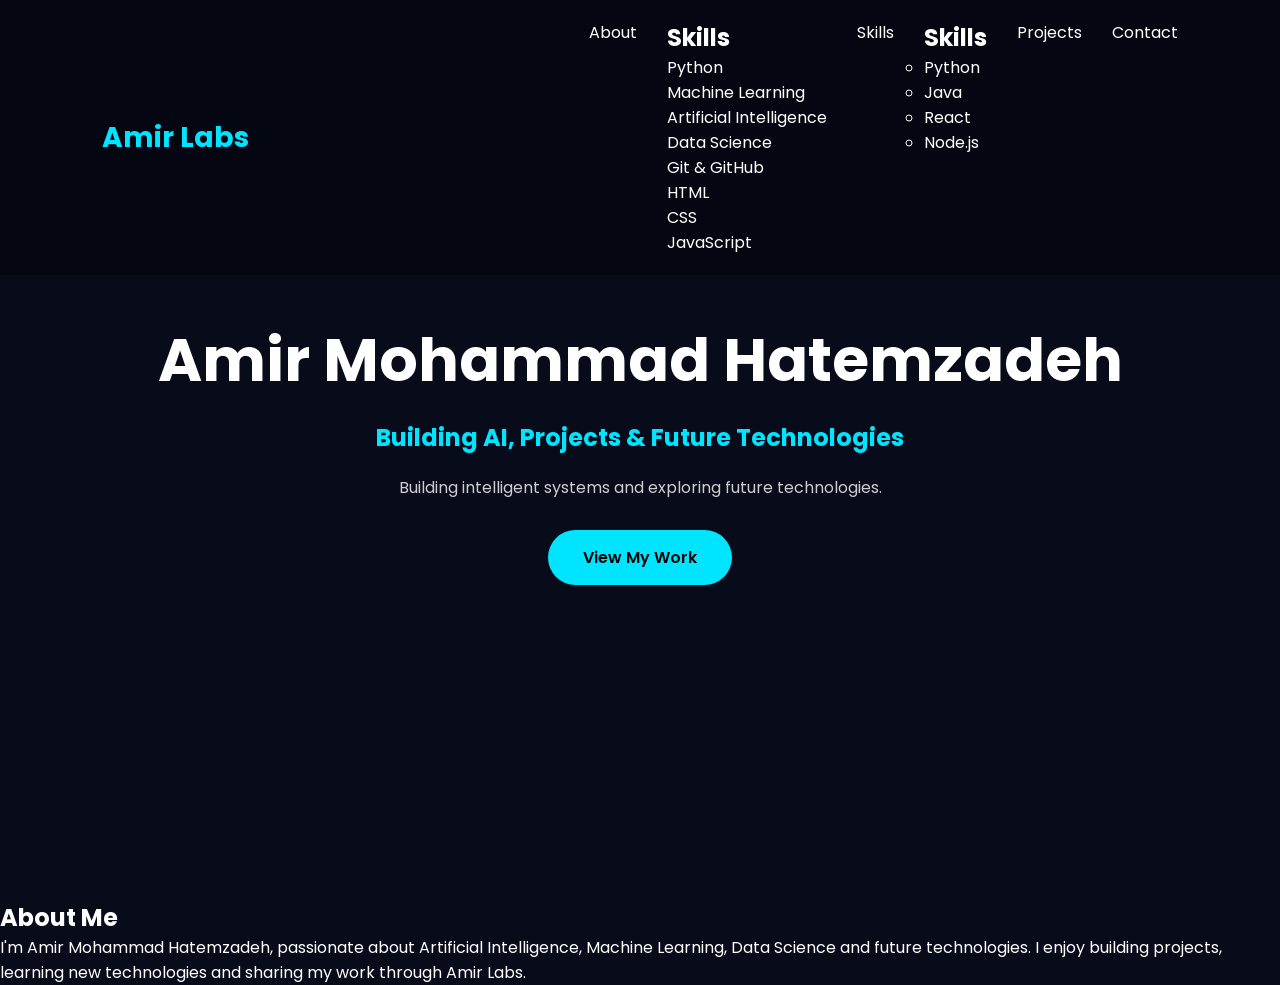
==== index.html @ ab726075 "Update index.html" ====
<!DOCTYPE html>
<html lang="en">
<head>
<meta charset="UTF-8">
<meta name="viewport" content="width=device-width, initial-scale=1.0">
<title>Amir Labs</title>

<link rel="stylesheet" href="style.css">

<link href="https://fonts.googleapis.com/css2?family=Poppins:wght@300;400;500;600;700&display=swap" rel="stylesheet">

</head>
<body>
  <div class="background-glow"></div>

<nav class="navbar">

<div class="logo">
Amir Labs
</div>

<ul class="nav-links">
<li><a href="#about">About</a></li>
  <section id="skills" class="section">

<h2 class="section-title">Skills</h2>

<div id="skills-container"></div>

</section>
<li><a href="#skills">Skills</a></li>
  <section id="skills">
  <h2>Skills</h2>

  <ul id="skills-list">
    <li>Python</li>
    <li>Java</li>
    <li>React</li>
    <li>Node.js</li>
  </ul>
</section>
<li><a href="#projects">Projects</a></li>
<li><a href="#contact">Contact</a></li>
</ul>

</nav>

<section class="hero">

<div class="hero-content">

<h1>Amir Mohammad Hatemzadeh</h1>

<h2>
Building AI, Projects & Future Technologies
</h2>

<p>
Building intelligent systems and exploring future technologies.
</p>

<a href="#projects" class="btn">
View My Work
</a>

</div>

</section>
  <section id="about" class="section">

<h2 class="section-title">About Me</h2>

<div class="glass-card">

<p>
I'm Amir Mohammad Hatemzadeh, passionate about Artificial Intelligence,
Machine Learning, Data Science and future technologies.

I enjoy building projects, learning new technologies and sharing my work
through Amir Labs.
</p>

</div>

</section>

<script src="script.js"></script>

</body>
</html>
---- style.css ----
*{
margin:0;
padding:0;
box-sizing:border-box;
font-family:'Poppins',sans-serif;
}

body{
background:#070b1a;
color:white;
}

.navbar{
display:flex;
justify-content:space-between;
align-items:center;
padding:20px 8%;
position:fixed;
width:100%;
background:rgba(0,0,0,.3);
backdrop-filter:blur(12px);
}

.logo{
font-size:28px;
font-weight:700;
color:#00e5ff;
}

.nav-links{
display:flex;
gap:30px;
list-style:none;
}

.nav-links a{
color:white;
text-decoration:none;
}

.hero{
height:100vh;
display:flex;
justify-content:center;
align-items:center;
text-align:center;
padding:20px;
}

.hero-content h1{
font-size:60px;
margin-bottom:15px;
}

.hero-content h2{
color:#00e5ff;
margin-bottom:20px;
}

.hero-content p{
max-width:700px;
margin:auto;
opacity:.8;
}

.btn{
display:inline-block;
margin-top:30px;
padding:15px 35px;
border-radius:40px;
background:#00e5ff;
color:black;
font-weight:600;
  .background-glow{
position:fixed;
top:0;
left:0;
width:100%;
height:100%;
z-index:-1;
background:
radial-gradient(circle at 20% 20%, rgba(0,229,255,.25), transparent 30%),
radial-gradient(circle at 80% 30%, rgba(140,82,255,.25), transparent 30%),
radial-gradient(circle at 50% 80%, rgba(0,255,180,.15), transparent 35%);
animation: floatGlow 10s ease-in-out infinite;
}

@keyframes floatGlow{
0%{
transform:translateY(0px);
}
50%{
transform:translateY(-30px);
}
100%{
transform:translateY(0px);
}
}

.hero-content{
max-width:900px;
}

.hero-content h1{
background:linear-gradient(
90deg,
#00e5ff,
#8c52ff
);
-webkit-background-clip:text;
-webkit-text-fill-color:transparent;
}

.btn{
transition:.3s;
}

.btn:hover{
transform:translateY(-4px);
box-shadow:0 0 30px rgba(0,229,255,.6);
}
  .section{
padding:120px 10%;
}

.section-title{
font-size:40px;
text-align:center;
margin-bottom:50px;
color:#00e5ff;
}

.glass-card{
max-width:900px;
margin:auto;
padding:40px;
background:rgba(255,255,255,.05);
border:1px solid rgba(255,255,255,.1);
backdrop-filter:blur(15px);
border-radius:25px;
line-height:2;
}

#skills-container{
display:flex;
flex-wrap:wrap;
justify-content:center;
gap:20px;
}

.skill-card{
padding:15px 25px;
border-radius:15px;
background:rgba(255,255,255,.05);
border:1px solid rgba(255,255,255,.1);
backdrop-filter:blur(10px);
transition:.3s;
}

.skill-card:hover{
transform:translateY(-5px);
box-shadow:0 0 20px rgba(0,229,255,.5);
}
text-decoration:none;
}
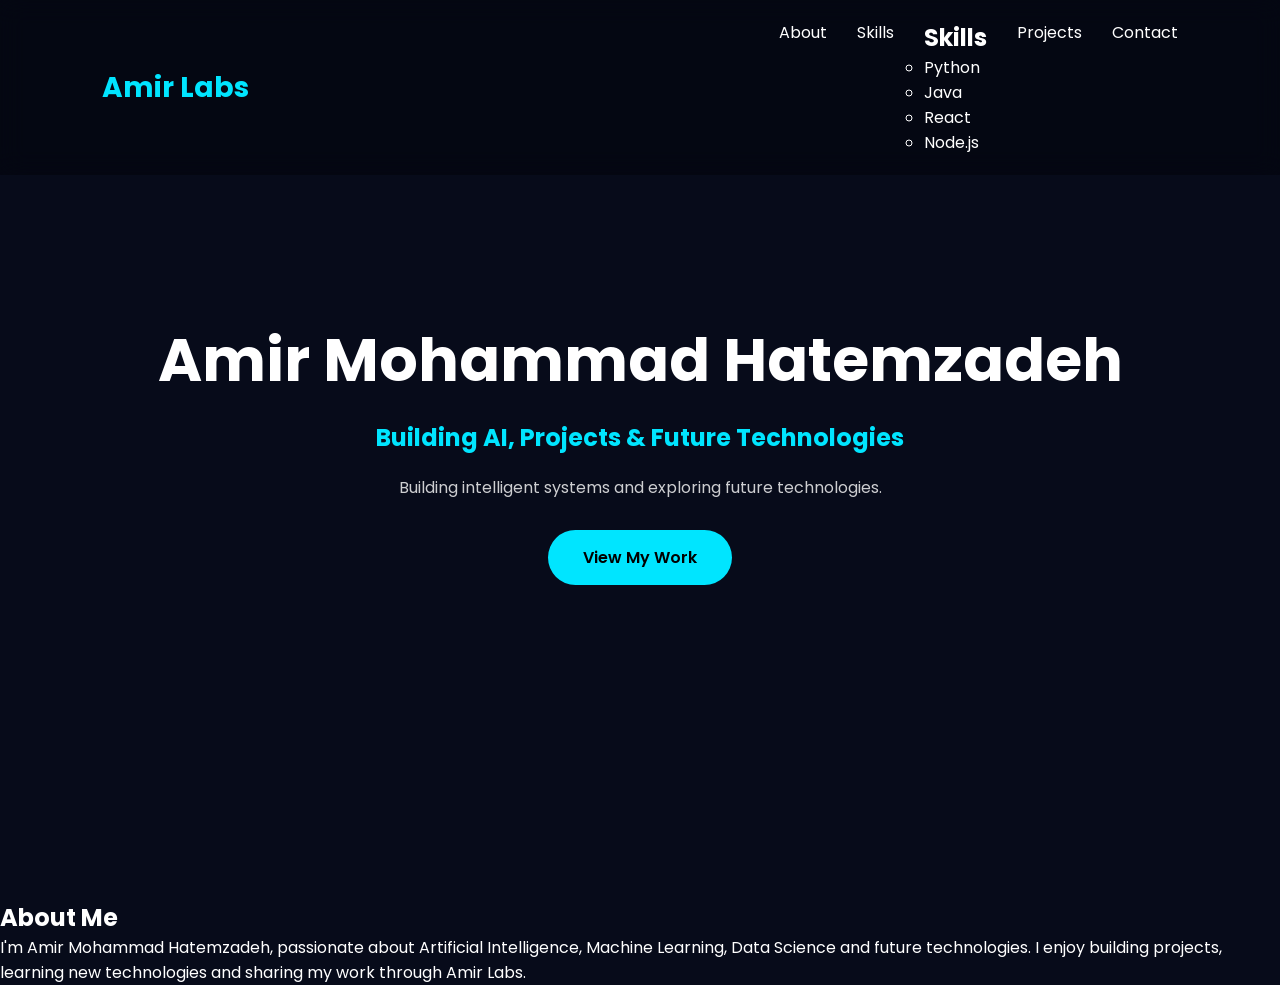
==== commit 61f870c6: "Update index.html" ====
--- a/index.html
+++ b/index.html
@@ -21,16 +21,10 @@
 
 <ul class="nav-links">
 <li><a href="#about">About</a></li>
-  <section id="skills" class="section">
 
-<h2 class="section-title">Skills</h2>
-
-<div id="skills-container"></div>
-
-</section>
 <li><a href="#skills">Skills</a></li>
   <section id="skills">
-  <h2>Skills</h2>
+      <h2>Skills</h2>
 
   <ul id="skills-list">
     <li>Python</li>
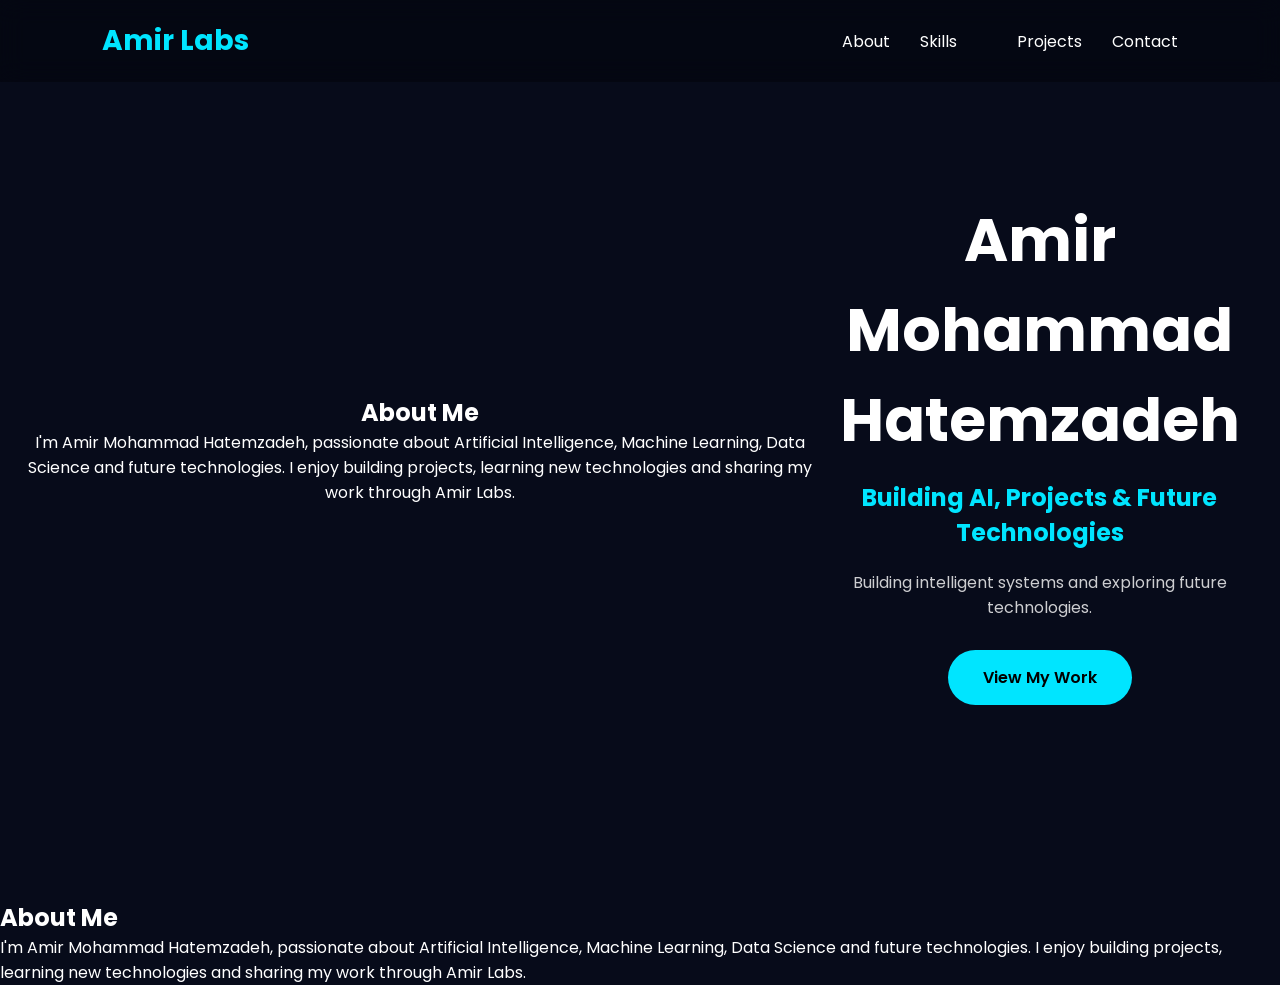
==== commit 8afa566e: "Update index.html" ====
--- a/index.html
+++ b/index.html
@@ -24,14 +24,7 @@
 
 <li><a href="#skills">Skills</a></li>
   <section id="skills">
-      <h2>Skills</h2>
 
-  <ul id="skills-list">
-    <li>Python</li>
-    <li>Java</li>
-    <li>React</li>
-    <li>Node.js</li>
-  </ul>
 </section>
 <li><a href="#projects">Projects</a></li>
 <li><a href="#contact">Contact</a></li>
@@ -40,6 +33,23 @@
 </nav>
 
 <section class="hero">
+  <section id="about" class="section">
+
+<h2 class="section-title">About Me</h2>
+
+<div class="glass-card">
+
+<p>
+I'm Amir Mohammad Hatemzadeh, passionate about Artificial Intelligence,
+Machine Learning, Data Science and future technologies.
+
+I enjoy building projects, learning new technologies and sharing my work
+through Amir Labs.
+</p>
+
+</div>
+
+</section>
 
 <div class="hero-content">
 
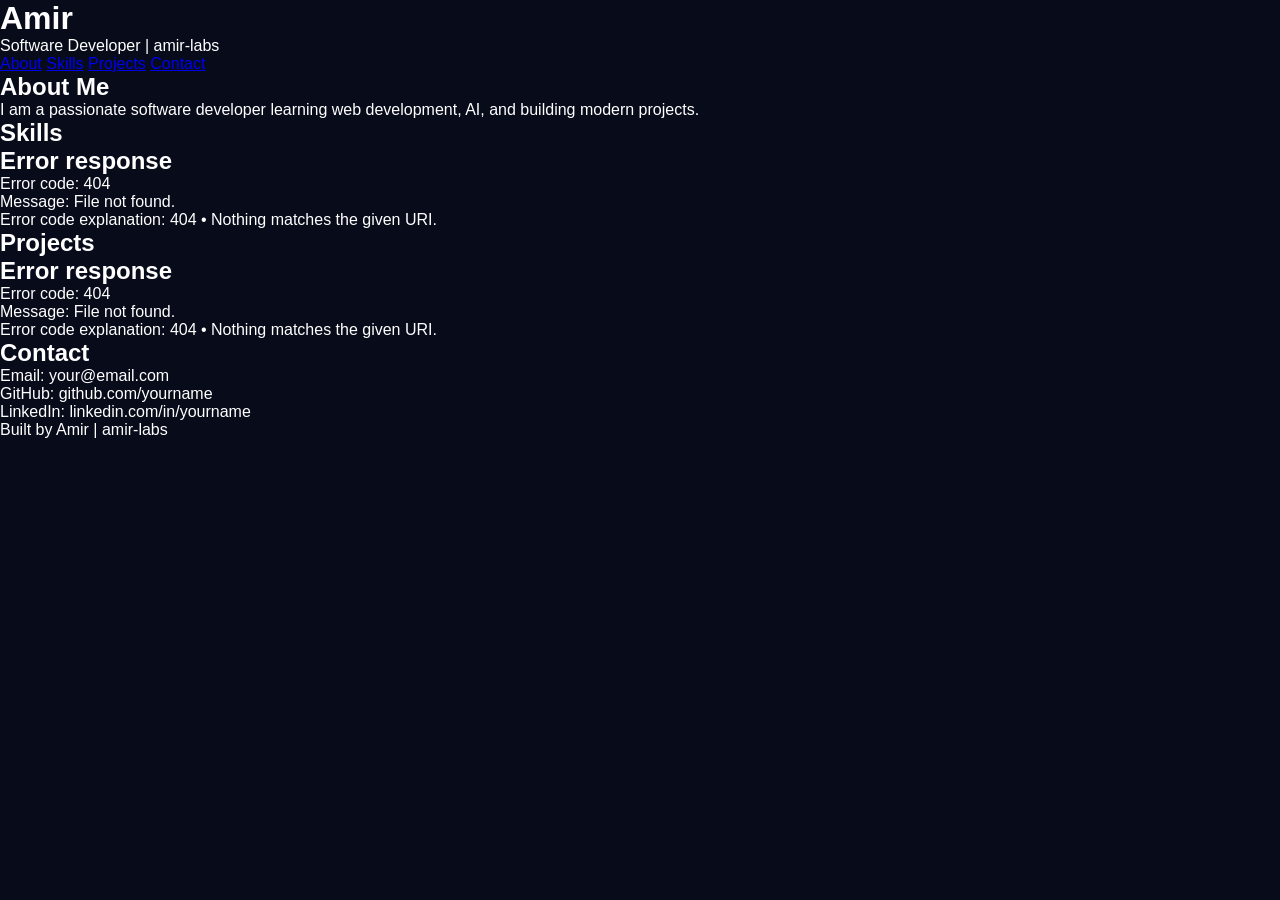
==== commit c9527eb9: "Update index.html" ====
--- a/index.html
+++ b/index.html
@@ -1,94 +1,75 @@
 <!DOCTYPE html>
 <html lang="en">
 <head>
-<meta charset="UTF-8">
-<meta name="viewport" content="width=device-width, initial-scale=1.0">
-<title>Amir Labs</title>
+  <meta charset="UTF-8">
+  <meta name="viewport" content="width=device-width, initial-scale=1.0">
+  <title>Amir | Portfolio</title>
+  <link rel="stylesheet" href="style.css">
+</head>
 
-<link rel="stylesheet" href="style.css">
+<body>
 
-<link href="https://fonts.googleapis.com/css2?family=Poppins:wght@300;400;500;600;700&display=swap" rel="stylesheet">
+<header>
+  <h1>Amir</h1>
+  <p>Software Developer | amir-labs</p>
 
-</head>
-<body>
-  <div class="background-glow"></div>
+  <nav>
+    <a href="#about">About</a>
+    <a href="#skills">Skills</a>
+    <a href="#projects">Projects</a>
+    <a href="#contact">Contact</a>
+  </nav>
+</header>
 
-<nav class="navbar">
-
-<div class="logo">
-Amir Labs
-</div>
-
-<ul class="nav-links">
-<li><a href="#about">About</a></li>
-
-<li><a href="#skills">Skills</a></li>
-  <section id="skills">
-
-</section>
-<li><a href="#projects">Projects</a></li>
-<li><a href="#contact">Contact</a></li>
-</ul>
-
-</nav>
-
-<section class="hero">
-  <section id="about" class="section">
-
-<h2 class="section-title">About Me</h2>
-
-<div class="glass-card">
-
-<p>
-I'm Amir Mohammad Hatemzadeh, passionate about Artificial Intelligence,
-Machine Learning, Data Science and future technologies.
-
-I enjoy building projects, learning new technologies and sharing my work
-through Amir Labs.
-</p>
-
-</div>
-
+<section id="about">
+  <h2>About Me</h2>
+  <p id="about-text">
+    I am a passionate software developer learning web development, AI, and building modern projects.
+  </p>
 </section>
 
-<div class="hero-content">
-
-<h1>Amir Mohammad Hatemzadeh</h1>
-
-<h2>
-Building AI, Projects & Future Technologies
-</h2>
-
-<p>
-Building intelligent systems and exploring future technologies.
-</p>
-
-<a href="#projects" class="btn">
-View My Work
-</a>
-
-</div>
-
-</section>
-  <section id="about" class="section">
-
-<h2 class="section-title">About Me</h2>
-
-<div class="glass-card">
-
-<p>
-I'm Amir Mohammad Hatemzadeh, passionate about Artificial Intelligence,
-Machine Learning, Data Science and future technologies.
-
-I enjoy building projects, learning new technologies and sharing my work
-through Amir Labs.
-</p>
-
-</div>
-
+<section id="skills">
+  <h2>Skills</h2>
+  <div id="skills-list">
+    Loading skills...
+  </div>
 </section>
 
-<script src="script.js"></script>
+<section id="projects">
+  <h2>Projects</h2>
+  <div id="projects-list">
+    Loading projects...
+  </div>
+</section>
+
+<section id="contact">
+  <h2>Contact</h2>
+  <p>Email: your@email.com</p>
+  <p>GitHub: github.com/yourname</p>
+  <p>LinkedIn: linkedin.com/in/yourname</p>
+</section>
+
+<footer>
+  Built by Amir | amir-labs
+</footer>
+
+<script>
+async function loadContent() {
+  const skillsRes = await fetch('skills.md');
+  const skillsText = await skillsRes.text();
+
+  const projectsRes = await fetch('projects.md');
+  const projectsText = await projectsRes.text();
+
+  document.getElementById("skills-list").innerHTML =
+    skillsText.replaceAll("-", "•");
+
+  document.getElementById("projects-list").innerHTML =
+    projectsText.replaceAll("-", "•");
+}
+
+loadContent();
+</script>
 
 </body>
 </html>
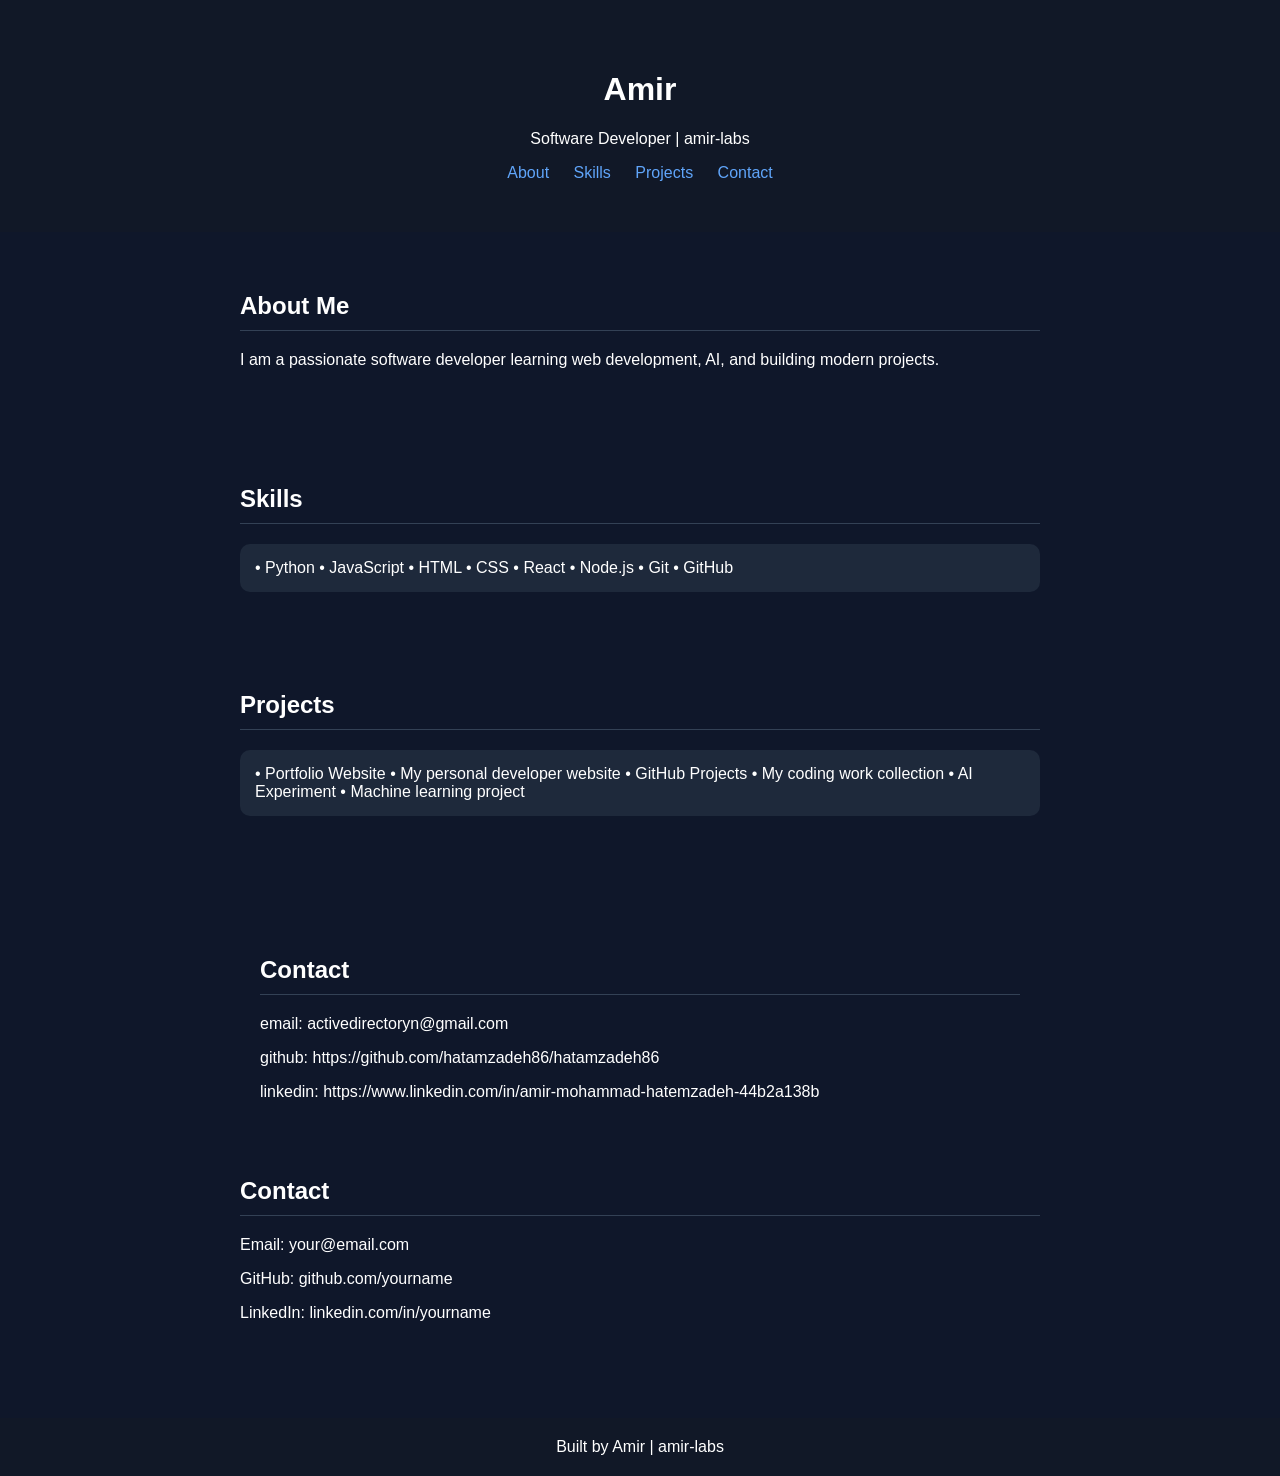
==== commit eb399778: "Update index.html" ====
--- a/index.html
+++ b/index.html
@@ -43,6 +43,28 @@
 </section>
 
 <section id="contact">
+  <section id="contact">
+  <h2>Contact</h2>
+
+  <p id="email"></p>
+  <p id="github"></p>
+  <p id="linkedin"></p>
+</section>
+
+<script>
+async function loadContact() {
+  const res = await fetch('content/contact.md');
+  const text = await res.text();
+
+  const lines = text.split("\n");
+
+  document.getElementById("email").innerText = lines[0];
+  document.getElementById("github").innerText = lines[1];
+  document.getElementById("linkedin").innerText = lines[2];
+}
+
+loadContact();
+</script>
   <h2>Contact</h2>
   <p>Email: your@email.com</p>
   <p>GitHub: github.com/yourname</p>
--- a/style.css
+++ b/style.css
@@ -1,165 +1,46 @@
-*{
-margin:0;
-padding:0;
-box-sizing:border-box;
-font-family:'Poppins',sans-serif;
+body {
+  margin: 0;
+  font-family: Arial, sans-serif;
+  background: #0f172a;
+  color: white;
 }
 
-body{
-background:#070b1a;
-color:white;
+header {
+  text-align: center;
+  padding: 50px 20px;
+  background: #111827;
 }
 
-.navbar{
-display:flex;
-justify-content:space-between;
-align-items:center;
-padding:20px 8%;
-position:fixed;
-width:100%;
-background:rgba(0,0,0,.3);
-backdrop-filter:blur(12px);
+nav {
+  margin-top: 15px;
 }
 
-.logo{
-font-size:28px;
-font-weight:700;
-color:#00e5ff;
+nav a {
+  margin: 0 10px;
+  color: #60a5fa;
+  text-decoration: none;
 }
 
-.nav-links{
-display:flex;
-gap:30px;
-list-style:none;
+section {
+  max-width: 800px;
+  margin: auto;
+  padding: 40px 20px;
 }
 
-.nav-links a{
-color:white;
-text-decoration:none;
+h2 {
+  border-bottom: 1px solid #334155;
+  padding-bottom: 10px;
 }
 
-.hero{
-height:100vh;
-display:flex;
-justify-content:center;
-align-items:center;
-text-align:center;
-padding:20px;
+#skills-list, #projects-list {
+  background: #1e293b;
+  padding: 15px;
+  border-radius: 10px;
 }
 
-.hero-content h1{
-font-size:60px;
-margin-bottom:15px;
+footer {
+  text-align: center;
+  padding: 20px;
+  background: #111827;
+  margin-top: 40px;
 }
-
-.hero-content h2{
-color:#00e5ff;
-margin-bottom:20px;
-}
-
-.hero-content p{
-max-width:700px;
-margin:auto;
-opacity:.8;
-}
-
-.btn{
-display:inline-block;
-margin-top:30px;
-padding:15px 35px;
-border-radius:40px;
-background:#00e5ff;
-color:black;
-font-weight:600;
-  .background-glow{
-position:fixed;
-top:0;
-left:0;
-width:100%;
-height:100%;
-z-index:-1;
-background:
-radial-gradient(circle at 20% 20%, rgba(0,229,255,.25), transparent 30%),
-radial-gradient(circle at 80% 30%, rgba(140,82,255,.25), transparent 30%),
-radial-gradient(circle at 50% 80%, rgba(0,255,180,.15), transparent 35%);
-animation: floatGlow 10s ease-in-out infinite;
-}
-
-@keyframes floatGlow{
-0%{
-transform:translateY(0px);
-}
-50%{
-transform:translateY(-30px);
-}
-100%{
-transform:translateY(0px);
-}
-}
-
-.hero-content{
-max-width:900px;
-}
-
-.hero-content h1{
-background:linear-gradient(
-90deg,
-#00e5ff,
-#8c52ff
-);
--webkit-background-clip:text;
--webkit-text-fill-color:transparent;
-}
-
-.btn{
-transition:.3s;
-}
-
-.btn:hover{
-transform:translateY(-4px);
-box-shadow:0 0 30px rgba(0,229,255,.6);
-}
-  .section{
-padding:120px 10%;
-}
-
-.section-title{
-font-size:40px;
-text-align:center;
-margin-bottom:50px;
-color:#00e5ff;
-}
-
-.glass-card{
-max-width:900px;
-margin:auto;
-padding:40px;
-background:rgba(255,255,255,.05);
-border:1px solid rgba(255,255,255,.1);
-backdrop-filter:blur(15px);
-border-radius:25px;
-line-height:2;
-}
-
-#skills-container{
-display:flex;
-flex-wrap:wrap;
-justify-content:center;
-gap:20px;
-}
-
-.skill-card{
-padding:15px 25px;
-border-radius:15px;
-background:rgba(255,255,255,.05);
-border:1px solid rgba(255,255,255,.1);
-backdrop-filter:blur(10px);
-transition:.3s;
-}
-
-.skill-card:hover{
-transform:translateY(-5px);
-box-shadow:0 0 20px rgba(0,229,255,.5);
-}
-text-decoration:none;
-}
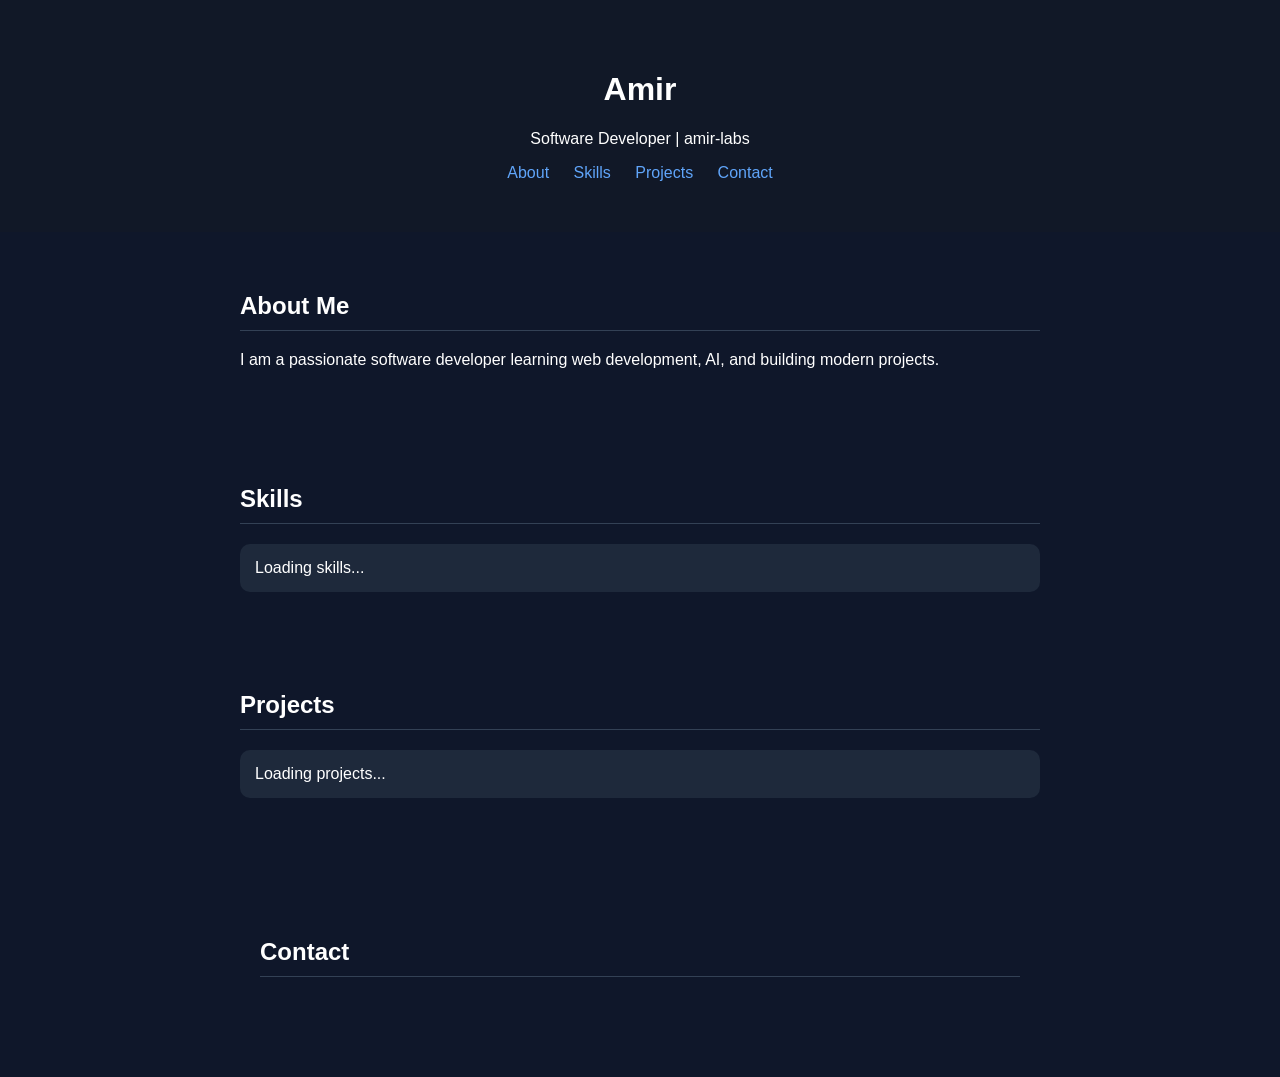
==== commit 8c568c1e: "Update index.html" ====
--- a/index.html
+++ b/index.html
@@ -63,13 +63,7 @@
   document.getElementById("linkedin").innerText = lines[2];
 }
 
-loadContact();
-</script>
-  <h2>Contact</h2>
-  <p>Email: your@email.com</p>
-  <p>GitHub: github.com/yourname</p>
-  <p>LinkedIn: linkedin.com/in/yourname</p>
-</section>
+
 
 <footer>
   Built by Amir | amir-labs
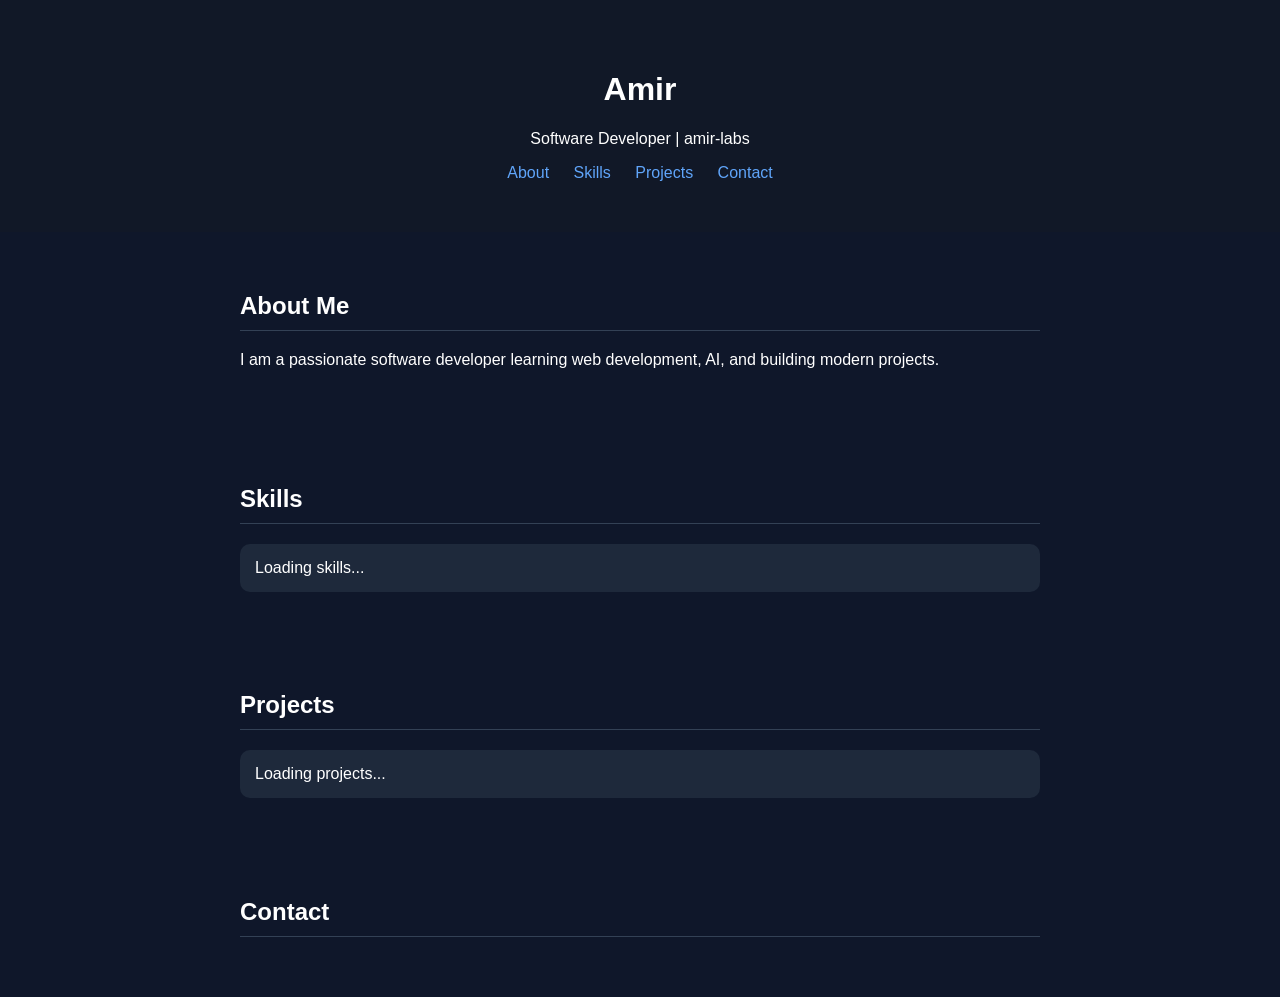
==== commit 78ffc0e4: "Update index.html" ====
--- a/index.html
+++ b/index.html
@@ -43,7 +43,6 @@
 </section>
 
 <section id="contact">
-  <section id="contact">
   <h2>Contact</h2>
 
   <p id="email"></p>
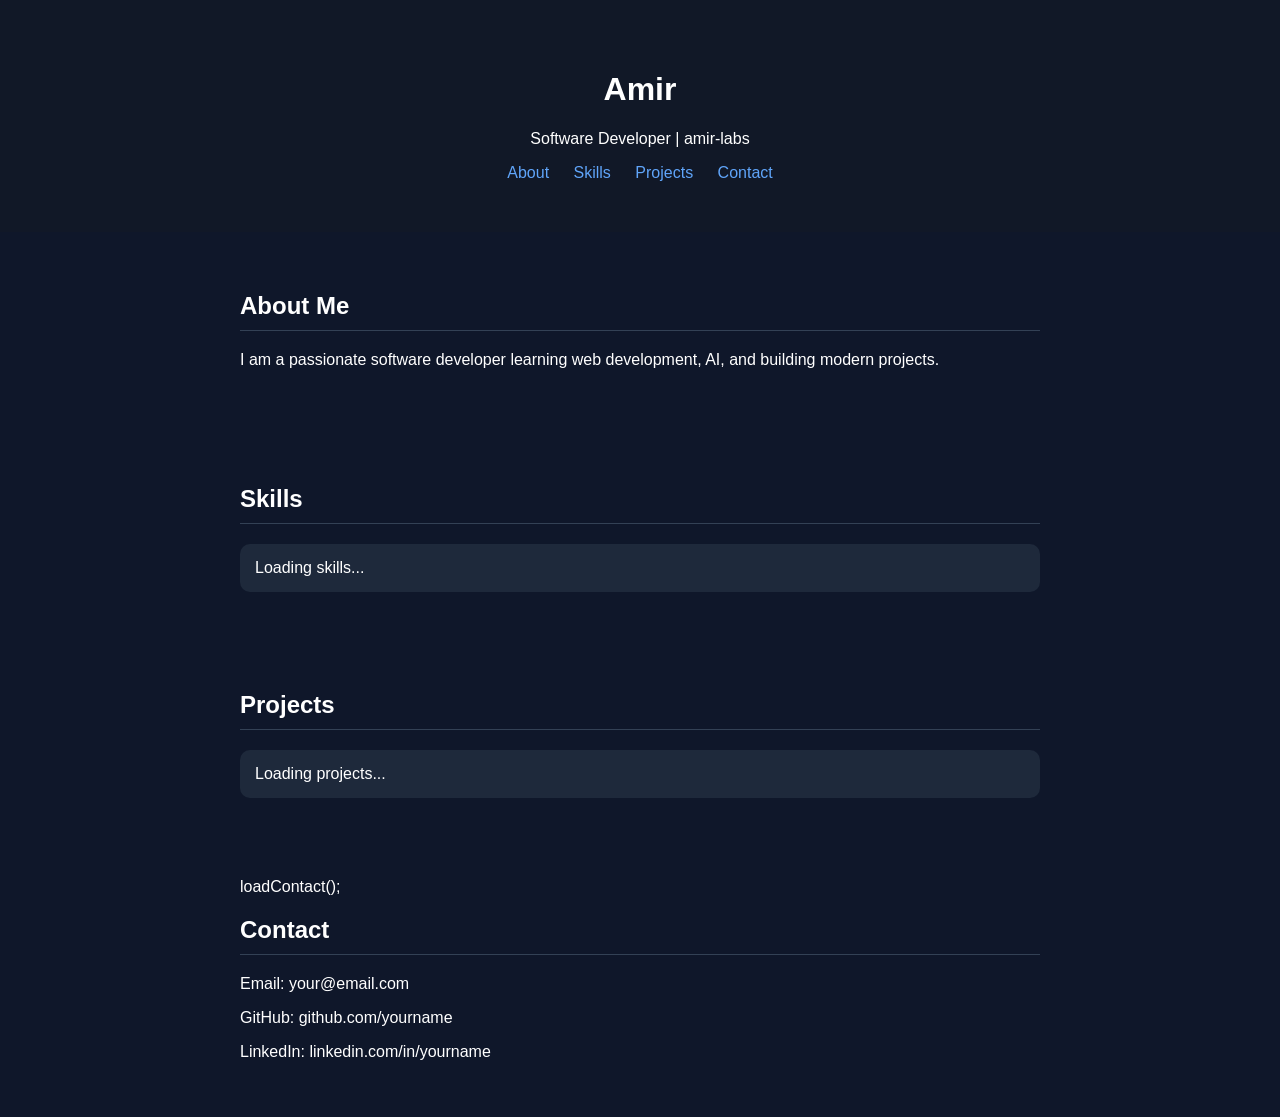
==== commit 944115bd: "Update index.html" ====
--- a/index.html
+++ b/index.html
@@ -43,12 +43,7 @@
 </section>
 
 <section id="contact">
-  <h2>Contact</h2>
-
-  <p id="email"></p>
-  <p id="github"></p>
-  <p id="linkedin"></p>
-</section>
+  
 
 <script>
 async function loadContact() {
@@ -85,6 +80,13 @@
 
 loadContent();
 </script>
+  loadContact();
+</script>
+  <h2>Contact</h2>
+  <p>Email: your@email.com</p>
+  <p>GitHub: github.com/yourname</p>
+  <p>LinkedIn: linkedin.com/in/yourname</p>
+</section>
 
 </body>
 </html>
